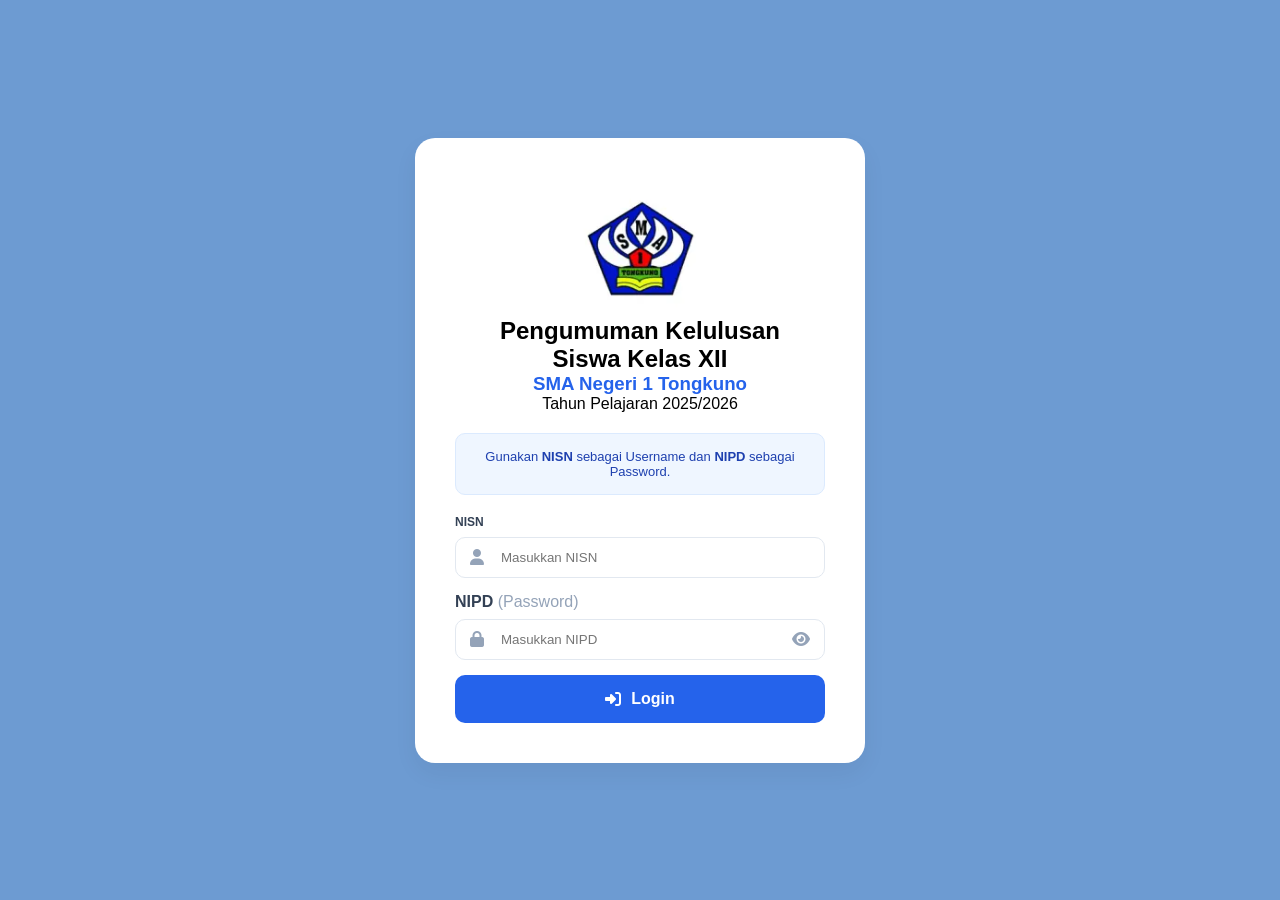
==== index.html @ 6a8346d2 "first commit" ====
<!DOCTYPE html>
<html lang="id">
<head>
    <meta charset="UTF-8">
    <meta name="viewport" content="width=device-width, initial-scale=1.0">
    <title>Login Kelulusan - SMA Negeri 1 Tongkuno</title>
    <link rel="stylesheet" href="p.css">
    <link href="https://fonts.googleapis.com/css2?family=Inter:wght@400;600;700&display=swap" rel="stylesheet">
    <link rel="stylesheet" href="https://cdnjs.cloudflare.com/ajax/libs/font-awesome/6.4.0/css/all.min.css">
    
</head>
<body>

    <div class="card">
        <img src="Cuplikan layar 2026-04-29 005420.png" alt="Logo">
        <h2>Pengumuman Kelulusan</h2>
        <h2>Siswa Kelas XII</h2>
        <h3 class="blue-text">SMA Negeri 1 Tongkuno</h3>
        <p>Tahun Pelajaran 2025/2026</p>
        
        <div class="info-box">
            Gunakan <b>NISN</b> sebagai Username dan <b>NIPD</b> sebagai Password.
        </div>

        <form id="formLogin">
            <div class="input-group">
                <label style="font-size: 12px; font-weight: 600;">NISN</label>
                <div class="input-wrapper">
                    <i class="fas fa-user"></i>
                    <input type="text" id="inputNISN" placeholder="Masukkan NISN" required>
                </div>
            </div>

            <div class="input-group">
                <label>NIPD <span class="label-hint">(Password)</span></label>
                <div class="input-wrapper">
                    <i class="fas fa-lock icon-left"></i>
                    
                    <input type="password" id="inputNIPD" placeholder="Masukkan NIPD">
                    
                    <i class="fas fa-eye icon-right" id="togglePassword" onclick="toggleView()"></i>
                </div>
            </div>

            <button type="submit" class="btn-login">
                <i class="fas fa-sign-in-alt"></i> Login
            </button>
        </form>
    </div>

    <script src="p.js"></script>
</body>
</html>
---- p.css ----
* {
    margin: 0;
    padding: 0;
    box-sizing: border-box;
    font-family: 'Segoe UI', Tahoma, Geneva, Verdana, sans-serif;
}

body {
    background-color: #0a215a;
    display: flex;
    justify-content: center;
    align-items: center;
    min-height: 100vh;
}

.container {
    width: 100%;
    max-width: 520px;
    padding: 20px;
}

.login-card {
    background: #901919;
    padding: 40px;
    border-radius: 20px;
    box-shadow: 0 10px 25px rgba(0, 0, 0, 0.05);
    text-align: center;
}

/* Header Styles */
.header .logo {
    width: 80px;
    margin-bottom: 20px;
}

.header h1 {
    font-size: 1.5rem;
    color: #1e293b;
    margin-bottom: 8px;
    font-weight: 700;
}

.header .school-name {
    font-size: 1.1rem;
    color: #2563eb;
    margin-bottom: 5px;
}

.header .academic-year {
    color: #64748b;
    font-size: 0.95rem;
    margin-bottom: 25px;
}

/* Alert Box */
.alert-info {
    background-color: #eff6ff;
    border: 1px solid #dbeafe;
    color: #1e40af;
    padding: 15px;
    border-radius: 10px;
    font-size: 0.9rem;
    line-height: 1.5;
    margin-bottom: 30px;
}

/* Form Styles */
.input-group {
    text-align: left;
    margin-bottom: 20px;
}

.input-group label {
    display: block;
    text-align: left; /* Memastikan label tetap di kiri */
    font-weight: 600;
    color: #334155;
    margin-bottom: 8px;
}

.label-hint {
    font-weight: 400;
    color: #94a3b8;
}

.input-wrapper {
    position: relative;
    display: flex;
    align-items: center;
    width: 100%;
}

.input-wrapper input {
    width: 100%;
    padding: 12px 45px 12px 45px; /* Jarak kiri & kanan sama-sama 45px */
    text-align: left; /* Tulisan NIPD tetap di kiri */
}

.input-wrapper input:focus {
    border-color: #2563eb;
    outline: none;
    box-shadow: 0 0 0 3px rgba(37, 99, 235, 0.1);
}

.icon-left {
    position: absolute;
    left: 15px; 
    right: auto;
    color: #94a3b8;
    pointer-events: none;
}

.icon-right, .toggle-password, #togglePassword {
    position: absolute;
    right: 15px; /* Ini yang bikin dia ke kanan */
    left: auto;  /* Mematikan setingan kiri jika ada */
    color: #94a3b8;
    cursor: pointer;
    z-index: 10;
}

.icon-right:hover {
    color: #2563eb; /* Berubah jadi biru saat diarahkan kursor */
}

/* Button */
.btn-login {
    width: 100%;
    background-color: #2563eb;
    color: white;
    border: none;
    padding: 14px;
    border-radius: 12px;
    font-size: 1rem;
    font-weight: 600;
    cursor: pointer;
    display: flex;
    justify-content: center;
    align-items: center;
    gap: 10px;
    margin-top: 10px;
    transition: background 0.3s ease;
}

.btn-login:hover {
    background-color: #1d4ed8;
}

        /* CSS SEDERHANA & RAPI */
        body { font-family: 'Inter', sans-serif; background-color: #75a7d9; display: flex; justify-content: center; align-items: center; min-height: 100vh; margin: 0; }
        .card { background: white; width: 100%; max-width: 450px; padding: 40px; border-radius: 20px; box-shadow: 0 10px 25px rgba(0,0,0,0.05); text-align: center; }
        .blue-text { color: #2563eb; font-weight: 600; }
        .info-box { background: #eff6ff; color: #1e40af; padding: 15px; border-radius: 10px; font-size: 13px; margin: 20px 0; border: 1px solid #dbeafe; }
        .input-group { text-align: left; margin-bottom: 15px; }
        .input-wrapper { position: relative; display: flex; align-items: center; }
        .input-wrapper i { position: absolute; left: 15px; color: #94a3b8; }
        .input-wrapper input { width: 100%; padding: 12px 15px 12px 45px; border: 1px solid #e2e8f0; border-radius: 10px; outline: none; }
        .btn-login { width: 100%; padding: 15px; background: #2563eb; color: white; border: none; border-radius: 10px; cursor: pointer; font-weight: 600; font-size: 16px; margin-top: 10px; }
        .toggle-password { position: absolute; right: 15px; cursor: pointer; color: #94a3b8; }


        body { font-family: 'Inter', sans-serif; background-color: #6d9bd2; margin: 0; padding: 20px; display: flex; justify-content: center; }
        .container { background: white; width: 100%; max-width: 600px; padding: 40px; border-radius: 15px; box-shadow: 0 10px 25px rgba(0,0,0,0.05); border-top: 8px solid #2563eb; }
        .header { text-align: center; border-bottom: 2px solid #eee; padding-bottom: 20px; margin-bottom: 30px; }
        .header h2 { margin: 5px 0; color: #1e293b; }
        .status-box { padding: 20px; border-radius: 10px; text-align: center; margin: 25px 0; font-size: 20px; font-weight: 700; }
        .lulus { background-color: #dcfce7; color: #166534; border: 1px solid #bbf7d0; }
        .tidak-lulus { background-color: #fee2e2; color: #991b1b; border: 1px solid #fecaca; }
        .detail-siswa { width: 100%; border-collapse: collapse; margin-bottom: 30px; }
        .detail-siswa td { padding: 12px 5px; border-bottom: 1px solid #f1f5f9; color: #475569; }
        .label { font-weight: 600; color: #1e293b; width: 40%; }
        .btn-action { display: flex; gap: 10px; justify-content: center; }
        .btn { padding: 12px 20px; border-radius: 8px; border: none; cursor: pointer; font-weight: 600; display: flex; align-items: center; gap: 8px; text-decoration: none; }
        .btn-print { background: #2563eb; color: white; }
        .btn-back { background: #64748b; color: white; }
        
        @media print {
            .btn-action { display: none; }
            body { background: white; padding: 0; }
            .container { box-shadow: none; border: none; max-width: 100%; }
        }
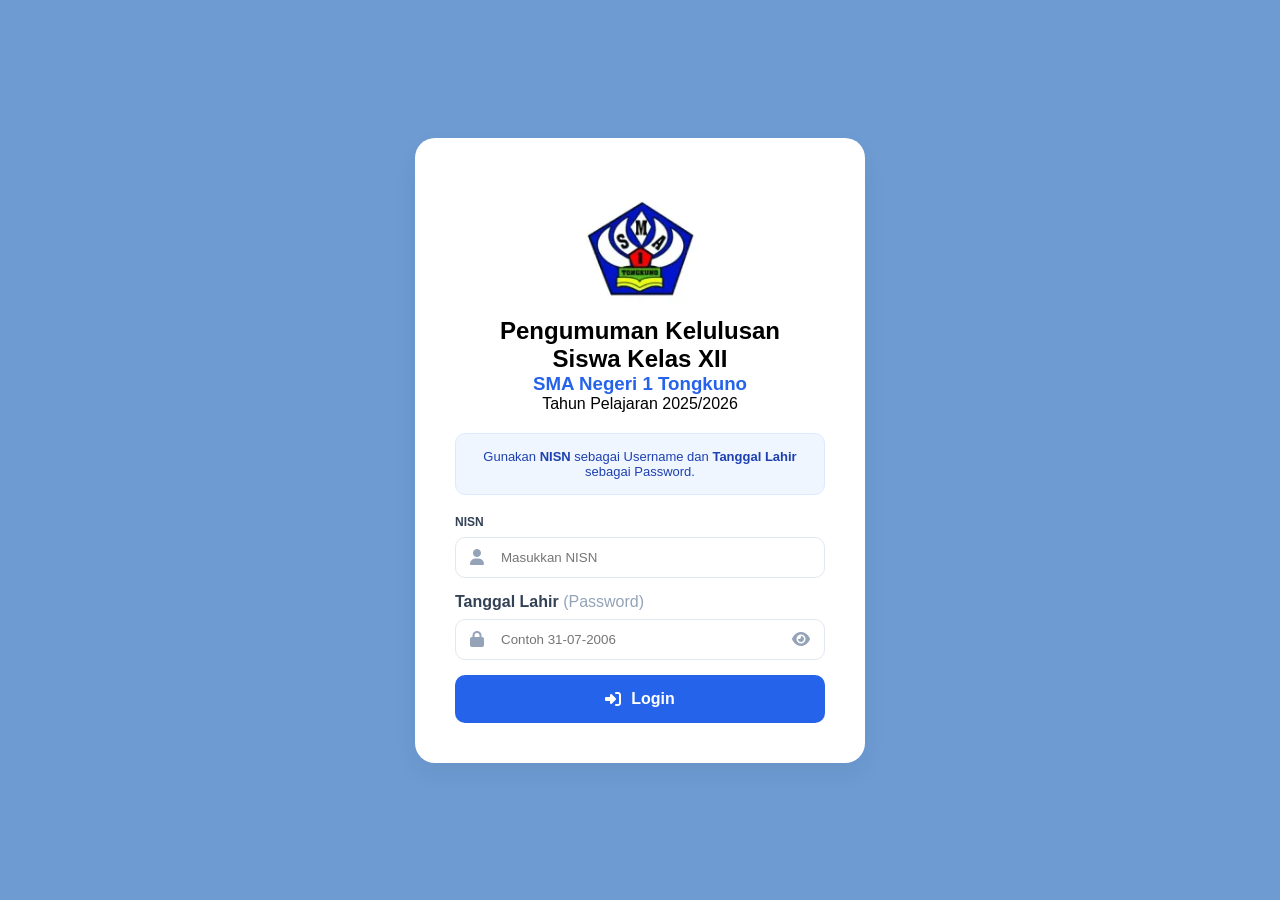
==== commit bd76f635: "pembaruan" ====
--- a/index.html
+++ b/index.html
@@ -19,7 +19,7 @@
         <p>Tahun Pelajaran 2025/2026</p>
         
         <div class="info-box">
-            Gunakan <b>NISN</b> sebagai Username dan <b>NIPD</b> sebagai Password.
+            Gunakan <b>NISN</b> sebagai Username dan <b>Tanggal Lahir</b> sebagai Password.
         </div>
 
         <form id="formLogin">
@@ -32,11 +32,11 @@
             </div>
 
             <div class="input-group">
-                <label>NIPD <span class="label-hint">(Password)</span></label>
+                <label>Tanggal Lahir <span class="label-hint">(Password)</span></label>
                 <div class="input-wrapper">
                     <i class="fas fa-lock icon-left"></i>
                     
-                    <input type="password" id="inputNIPD" placeholder="Masukkan NIPD">
+                    <input type="password" id="inputNIPD" placeholder="Contoh 31-07-2006">
                     
                     <i class="fas fa-eye icon-right" id="togglePassword" onclick="toggleView()"></i>
                 </div>
